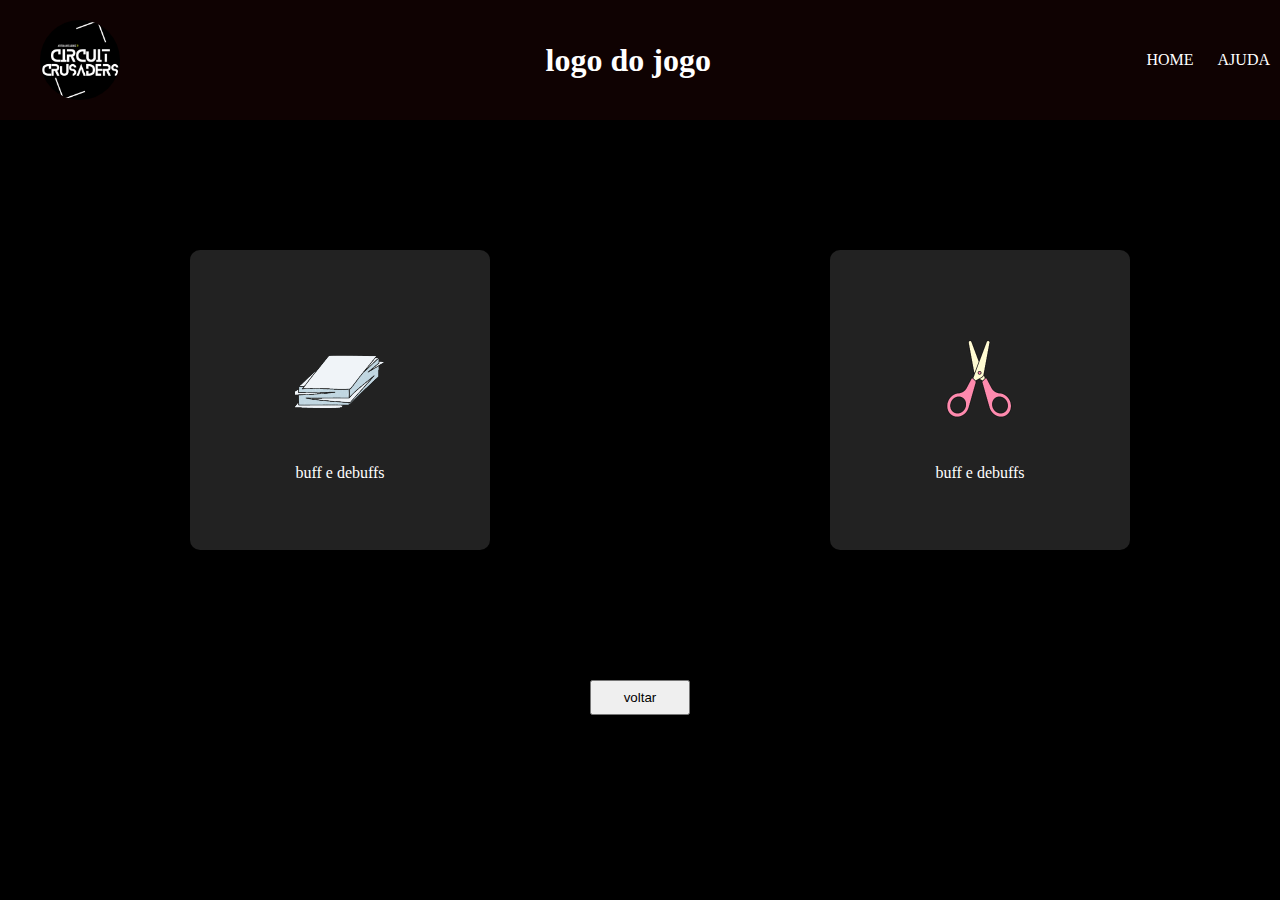
==== jogo turno/jogo-de-turno/DUELO_JKP/JKP.html @ c7ba947a "Add files via upload" ====
<!DOCTYPE html>
<html>

<head>
  <meta charset="utf-8">
  <meta name="viewport" content="width=device-width">
  <title>replit</title>
  <link  href="JKP.css" rel="stylesheet" type="text/css"/>
</head>

<body>
 <div class="global">
    <header class="header">
      <div class="container">
        
          <img class= "logo" src="../DUELO_AJUDA/logo.png" alt="">
          <h1>logo do jogo</h1>
          <nav class="navBar">  
            <a href="../index.html"><li class="menuSuperior">HOME</li></a>
            <a href="../DUELO_AJUDA/ajuda.html"><li class="menuSuperior">AJUDA</li></a>
         </nav>
      </div>
    </header>

    



   <div class="tela">
     <div class="elementosTela">
       <div class="grupoElementos">
         <div id="hp1">
          <div class="blocoElementos">

           <section class="elementos1">

           <h1 class = "item"class="nomeJogador" id="nomejogador1"></h1>
           <img class = "item" class="imagemDinamica" src="../DUELO_JKP/IMAGENS_JKP/papelreal.png" alt="imagemDinamica1"></img>
           <p class = "item" class="buffsDebuffs">buff e debuffs</p>
           <section  class = "item" class="habilidades" id="habilidadesJogador2">

           </section>

           </section>

          </div>
         </div>
         
          <div  class="blocoElementos">
           <section class="elementos1">
            <h1 class = "item" class="nomeJogador" id="nomejogador2"></h1>
            <img class = "item" class="imagemDinamica" src="../DUELO_JKP/IMAGENS_JKP/tesourareal.png" alt="imagemDinamica2"></img>
            <p class = "item" class="buffsDebuffs">buff e debuffs</p>
            <section class = "item"class="habilidades" id="habilidadesJogador2">
             
            </section>
            
           </section>

          </div>
         </div>
       </div>
          <div id="botaoVoltar">
              <button class="botaoVoltar" id="voltar" >voltar</button>
           </div>
       
     </div>
   </div>
 </div>
  <script src="JKP.js"></script>
</body>

</html>
---- jogo turno/jogo-de-turno/DUELO_JKP/JKP.css ----
html {
    height: 100%;
    width: 100%;
  }
* {
    box-sizing: border-box;
    margin: 0;
    padding: 0;
  }
  html , body {
    background-color: black;
    color: white;
  }
  .titulo{
    font-size: 30px;
    font-family: comic sans ms;
  }
  .navbar {
    display: flex;
  }
  .logo {
    width: 80px;
    height: auto;
    border-radius: 50%;
  }
  .header {
    background-color: #0f0202;
    padding: 20px;
    
  }
  .menuSuperior:hover {
    color: red;
  }
  .menuSuperior {
    margin: 0 10px;
    text-decoration: none;
    color: rgb(255, 255, 255);
    transition: color 0.3s;
  }
  .menuSuperior {
    display: inline-block;
    margin: 0 10px;
  }
  .container {
    display: flex;
    align-items: center;
    justify-content: space-between;
    width: 100%;
    margin-left: 20px;
    margin-right: 20px;
    
  }
  .grupoElementos{ 
    display: flex;
    align-items: center;
    width: 100%;
    height: 560px;
    justify-content: space-around;
    margin-left: 20px;
    margin-right: 20px;
  }
  #voltar{
    height: 35px;
    width: 100px;
  }
  #botaoVoltar {
    display: flex;
    align-items: flex-end;
    justify-content: center;
  }
  .blocoElementos {
    height: 300px;
    width: 300px;
    background-color: #222222;
    padding: 20px;
    border-radius: 10px;
    display: flex;
    align-items: center;
    justify-content: center;
    text-align: center;
  }
  .item {
    padding: 10px;
  }
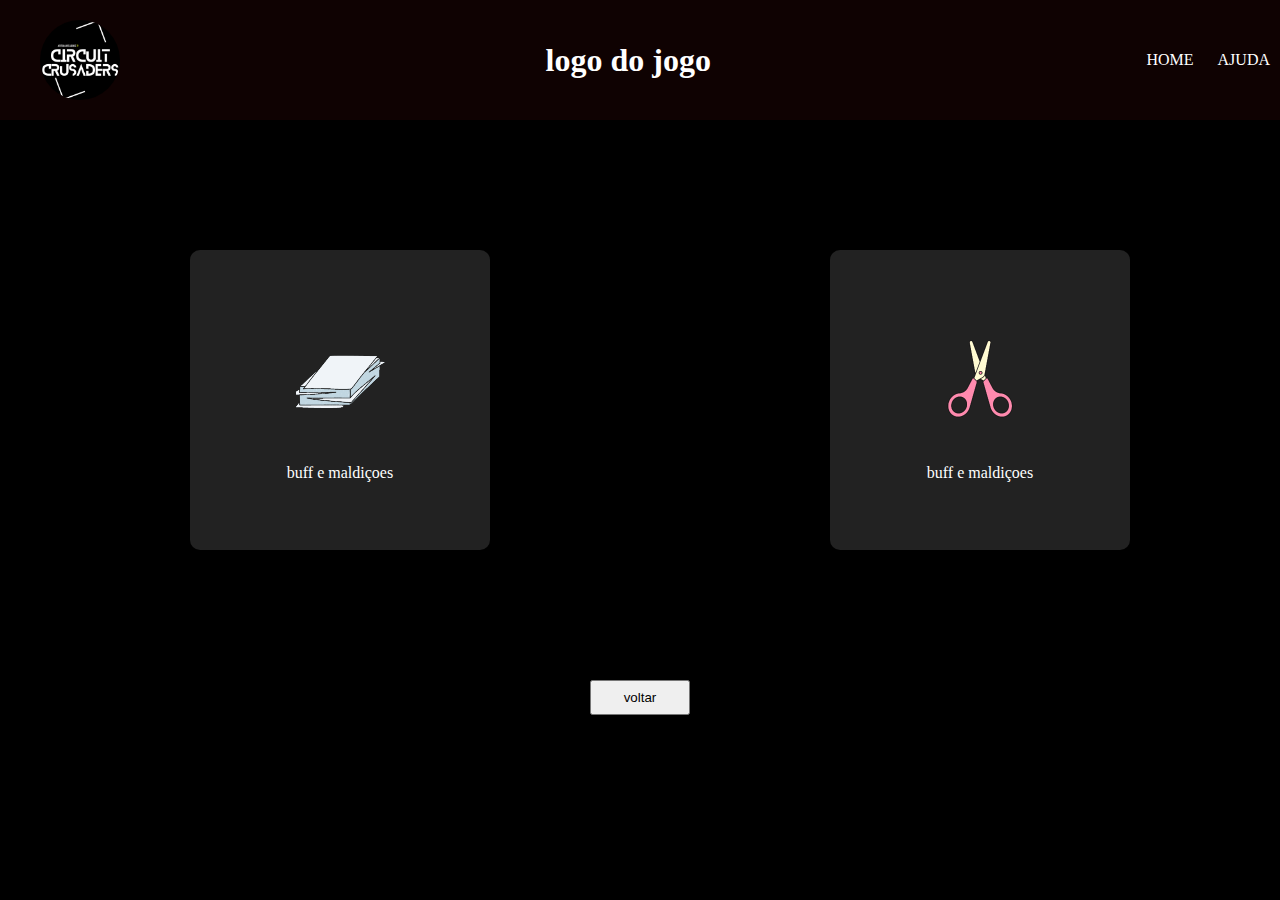
==== commit 60faf111: "coriiji o erro de mudança de pagina, corrigi o path do arquivo, correçao no html mudando de debuff p" ====
--- a/jogo turno/jogo-de-turno/DUELO_JKP/JKP.html
+++ b/jogo turno/jogo-de-turno/DUELO_JKP/JKP.html
@@ -36,7 +36,7 @@
 
            <h1 class = "item"class="nomeJogador" id="nomejogador1"></h1>
            <img class = "item" class="imagemDinamica" src="../DUELO_JKP/IMAGENS_JKP/papelreal.png" alt="imagemDinamica1"></img>
-           <p class = "item" class="buffsDebuffs">buff e debuffs</p>
+           <p class = "item" class="buffsDebuffs">buff e maldiçoes</p>
            <section  class = "item" class="habilidades" id="habilidadesJogador2">
 
            </section>
@@ -50,7 +50,7 @@
            <section class="elementos1">
             <h1 class = "item" class="nomeJogador" id="nomejogador2"></h1>
             <img class = "item" class="imagemDinamica" src="../DUELO_JKP/IMAGENS_JKP/tesourareal.png" alt="imagemDinamica2"></img>
-            <p class = "item" class="buffsDebuffs">buff e debuffs</p>
+            <p class = "item" class="buffsDebuffs">buff e maldiçoes</p>
             <section class = "item"class="habilidades" id="habilidadesJogador2">
              
             </section>
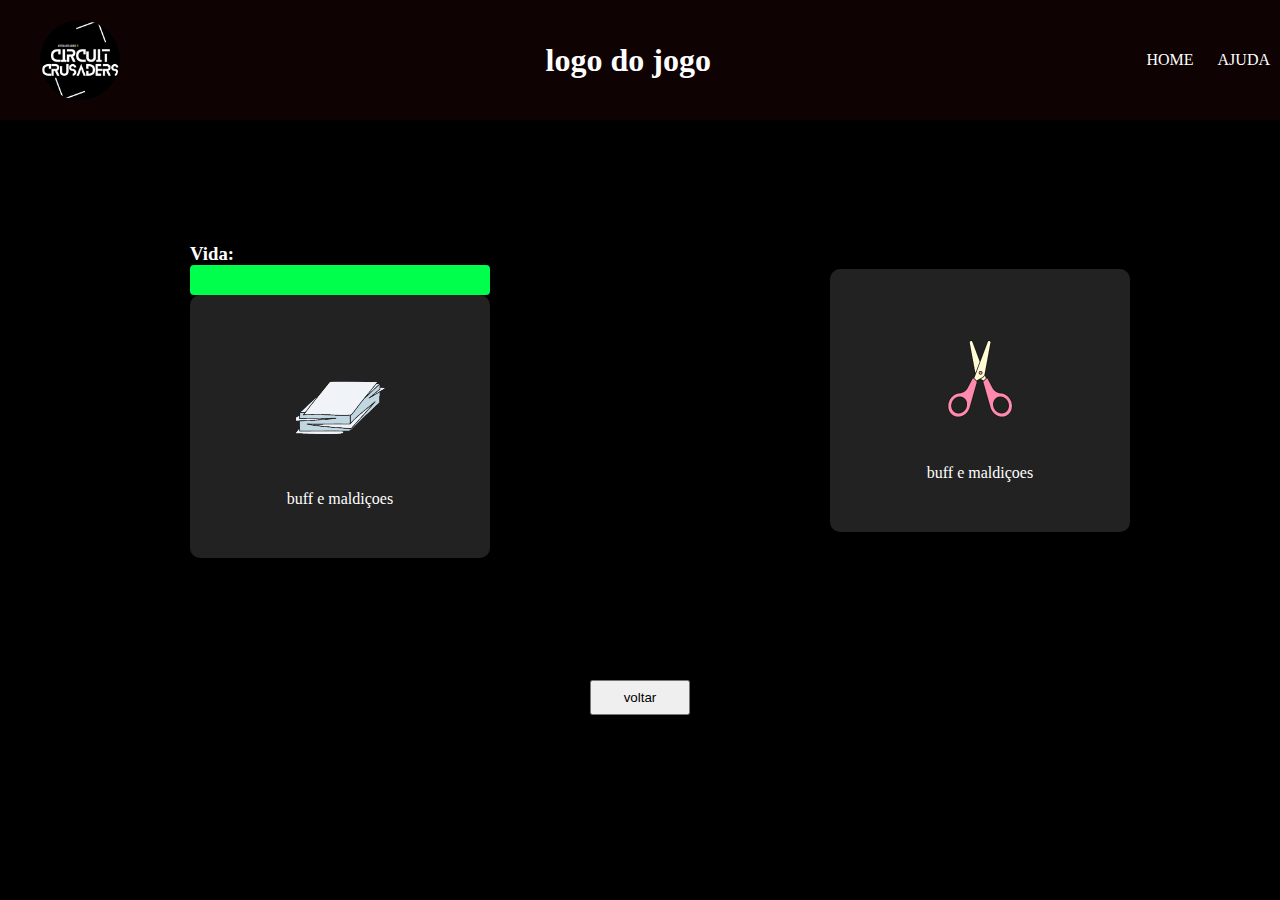
==== commit b1bf250a: "adicionei uma barra de vida para o jogador 1" ====
--- a/jogo turno/jogo-de-turno/DUELO_JKP/JKP.html
+++ b/jogo turno/jogo-de-turno/DUELO_JKP/JKP.html
@@ -29,13 +29,19 @@
    <div class="tela">
      <div class="elementosTela">
        <div class="grupoElementos">
+        
          <div id="hp1">
+
+          <h3>Vida:<div id="hpPlayer1"></div></h3>
+            
+          
           <div class="blocoElementos">
+            
 
            <section class="elementos1">
 
            <h1 class = "item"class="nomeJogador" id="nomejogador1"></h1>
-           <img class = "item" class="imagemDinamica" src="../DUELO_JKP/IMAGENS_JKP/papelreal.png" alt="imagemDinamica1"></img>
+           <img class = "item" id="imagemDinamica1" class="imagemDinamica" src="../DUELO_JKP/IMAGENS_JKP/papelreal.png" alt="imagemDinamica1"></img>
            <p class = "item" class="buffsDebuffs">buff e maldiçoes</p>
            <section  class = "item" class="habilidades" id="habilidadesJogador2">
 
@@ -49,7 +55,7 @@
           <div  class="blocoElementos">
            <section class="elementos1">
             <h1 class = "item" class="nomeJogador" id="nomejogador2"></h1>
-            <img class = "item" class="imagemDinamica" src="../DUELO_JKP/IMAGENS_JKP/tesourareal.png" alt="imagemDinamica2"></img>
+            <img class = "item" id="imagemDinamica2" class="imagemDinamica" src="../DUELO_JKP/IMAGENS_JKP/tesourareal.png" alt="imagemDinamica2"></img>
             <p class = "item" class="buffsDebuffs">buff e maldiçoes</p>
             <section class = "item"class="habilidades" id="habilidadesJogador2">
              
--- a/jogo turno/jogo-de-turno/DUELO_JKP/JKP.css
+++ b/jogo turno/jogo-de-turno/DUELO_JKP/JKP.css
@@ -69,7 +69,7 @@
     justify-content: center;
   }
   .blocoElementos {
-    height: 300px;
+    
     width: 300px;
     background-color: #222222;
     padding: 20px;
@@ -82,4 +82,15 @@
   .item {
     padding: 10px;
   }
+
+  #hpPlayer1 {
+    display: flex;
+    align-items: center;
+    justify-content: center;
+    text-align: center; 
+    background-color: #00ff4c;
+    width: 300px;
+    height: 30px;
+    border-radius: 4px  ;
+  }
   
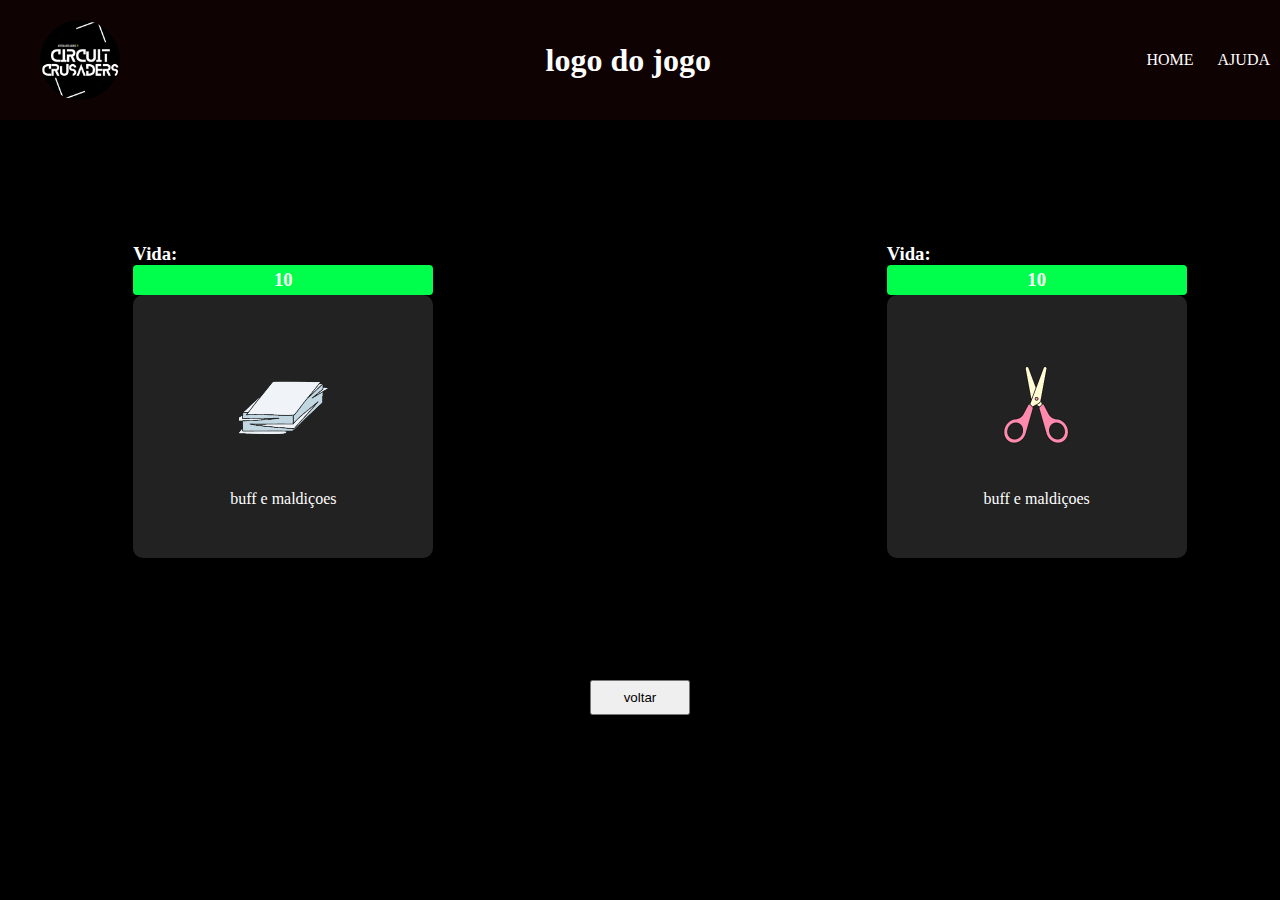
==== commit 3026b407: "ola teste" ====
--- a/jogo turno/jogo-de-turno/DUELO_JKP/JKP.html
+++ b/jogo turno/jogo-de-turno/DUELO_JKP/JKP.html
@@ -29,7 +29,7 @@
    <div class="tela">
      <div class="elementosTela">
        <div class="grupoElementos">
-        
+
          <div id="hp1">
 
           <h3>Vida:<div id="hpPlayer1"></div></h3>
@@ -51,20 +51,26 @@
 
           </div>
          </div>
-         
+         <div id="blocoContagem">
+          <h3 id="contagem"></h3>
+         </div>
+         <div id="blocoElementosFora">
+          <h3>Vida:<div id="hpPlayer2"></div></h3>
           <div  class="blocoElementos">
-           <section class="elementos1">
-            <h1 class = "item" class="nomeJogador" id="nomejogador2"></h1>
-            <img class = "item" id="imagemDinamica2" class="imagemDinamica" src="../DUELO_JKP/IMAGENS_JKP/tesourareal.png" alt="imagemDinamica2"></img>
-            <p class = "item" class="buffsDebuffs">buff e maldiçoes</p>
-            <section class = "item"class="habilidades" id="habilidadesJogador2">
-             
-            </section>
+            
+          <section class="elementos1">
+           <h1 class = "item" class="nomeJogador" id="nomejogador2"></h1>
+           <img class = "item" id="imagemDinamica2" class="imagemDinamica" src="../DUELO_JKP/IMAGENS_JKP/tesourareal.png" alt="imagemDinamica2"></img>
+           <p class = "item" class="buffsDebuffs">buff e maldiçoes</p>
+           <section class = "item"class="habilidades" id="habilidadesJogador2">
             
            </section>
+           
+          </section>
 
-          </div>
          </div>
+        </div></div>
+          
        </div>
           <div id="botaoVoltar">
               <button class="botaoVoltar" id="voltar" >voltar</button>
--- a/jogo turno/jogo-de-turno/DUELO_JKP/JKP.css
+++ b/jogo turno/jogo-de-turno/DUELO_JKP/JKP.css
@@ -93,4 +93,16 @@
     height: 30px;
     border-radius: 4px  ;
   }
+
+  #hpPlayer2 {
+    display: flex;
+    align-items: center;
+    justify-content: center;
+    text-align: center; 
+    background-color: #00ff4c;
+    width: 300px;
+    height: 30px;
+    border-radius: 4px  ;
+  }
   
+  
